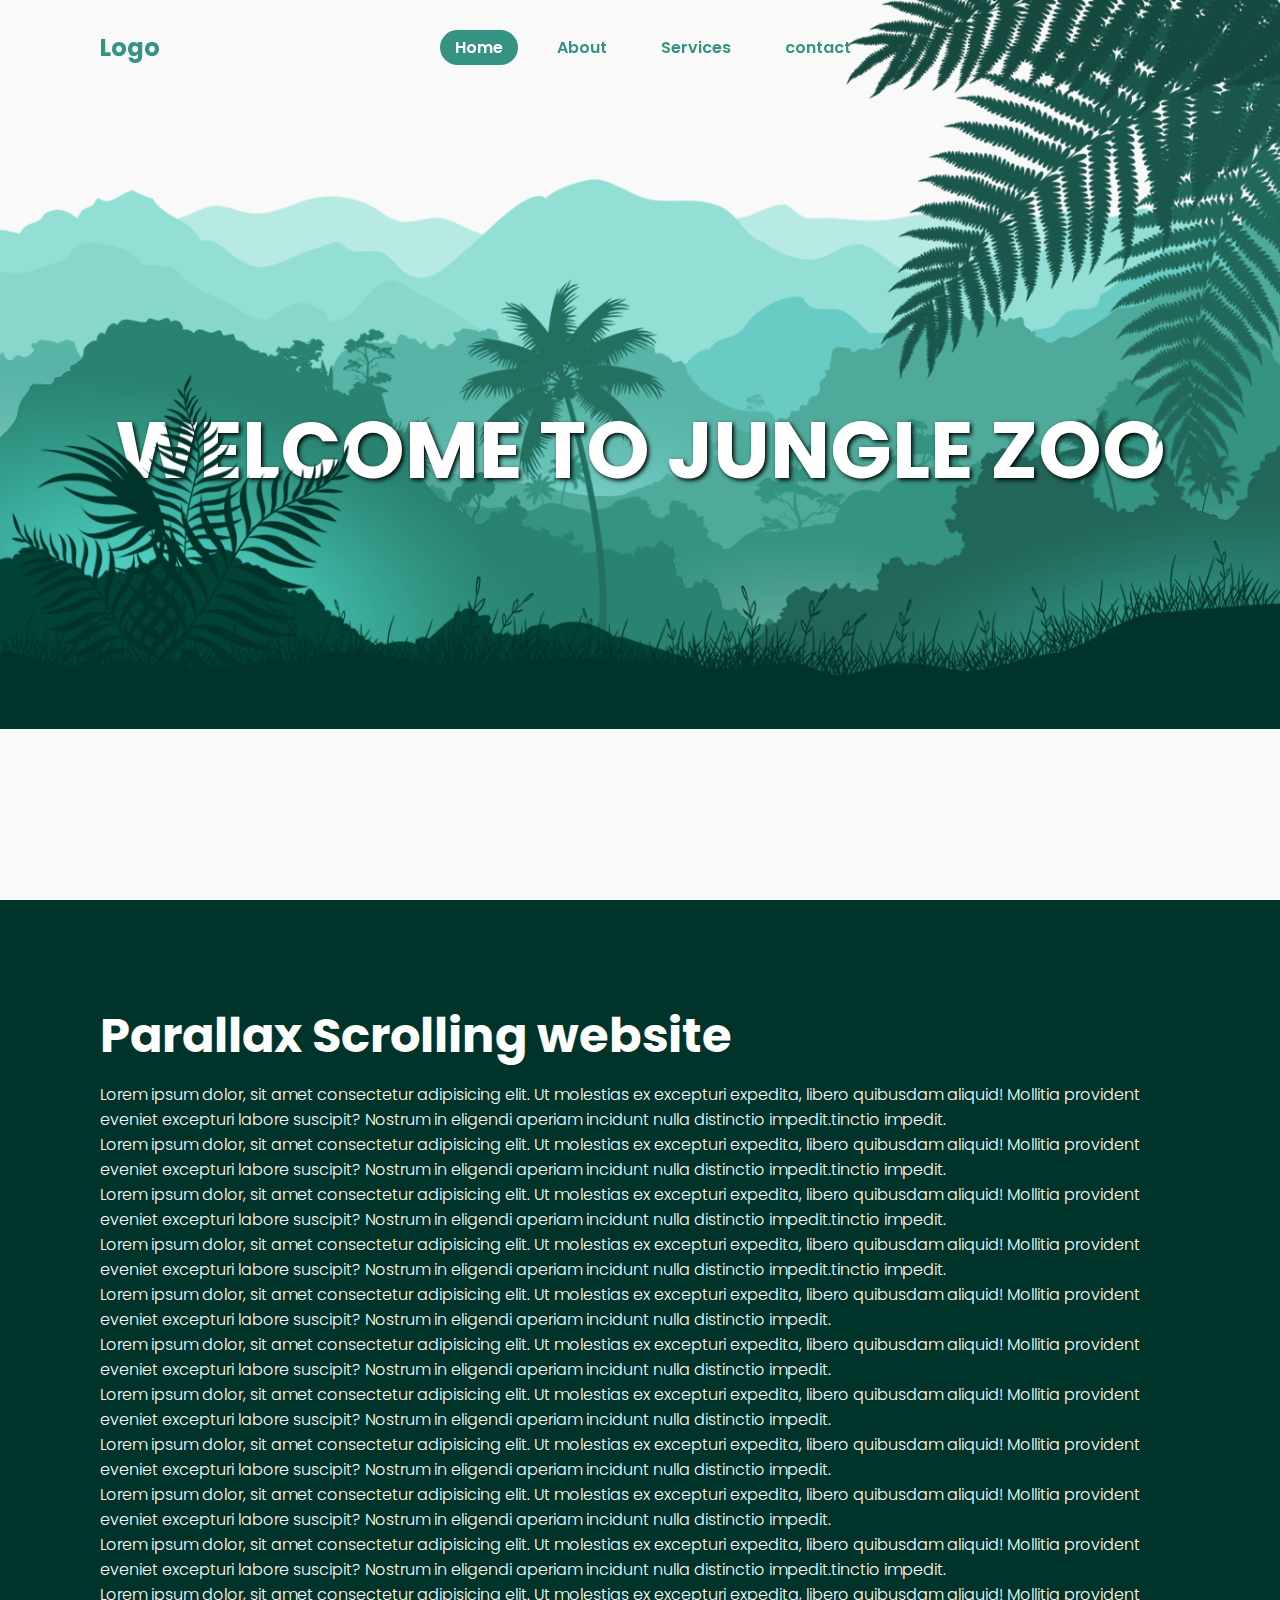
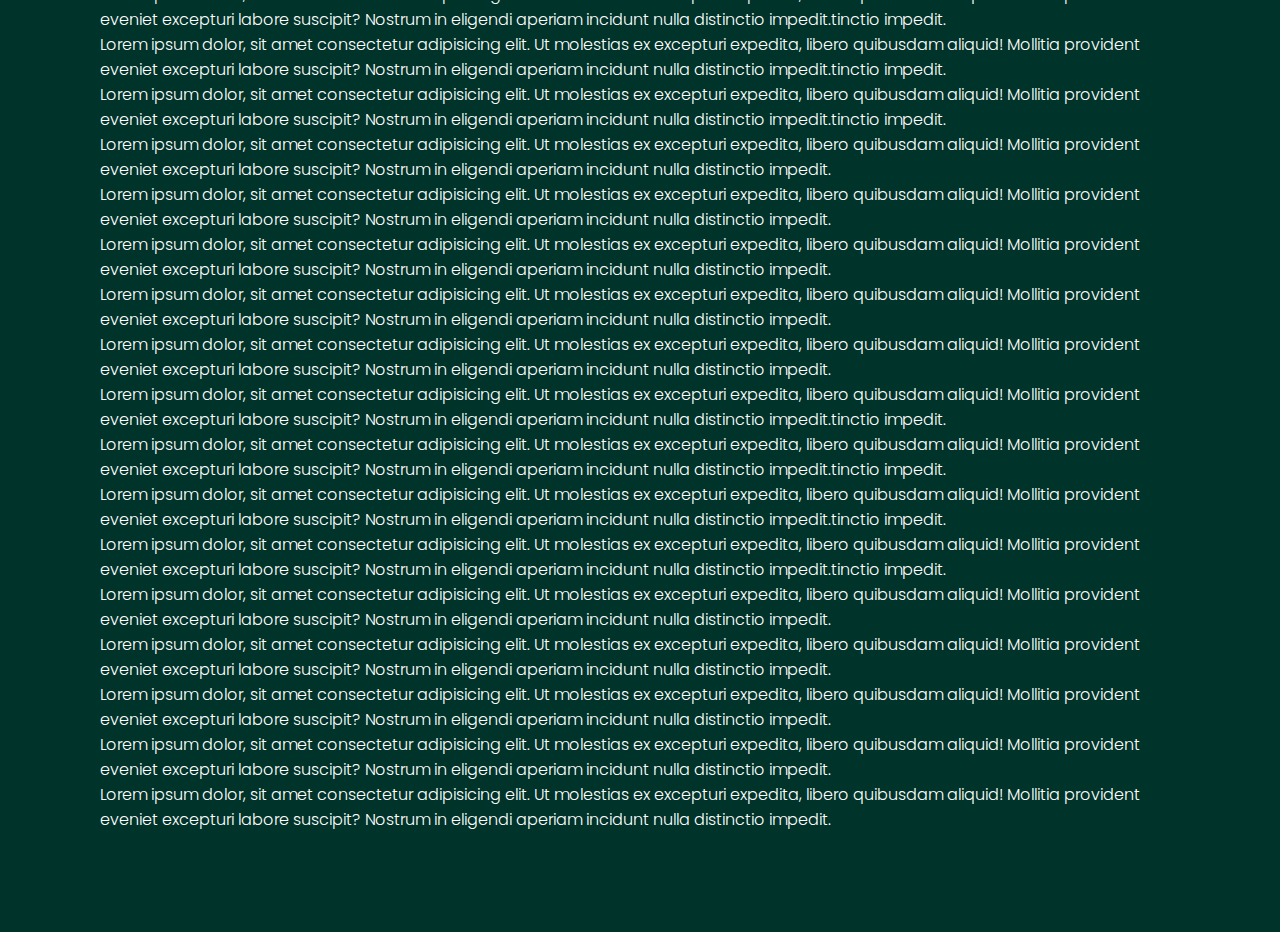
==== index.html @ d81fc72d "project" ====
<!DOCTYPE html>
<html lang="en">
  <head>
    <meta charset="UTF-8" />
    <meta http-equiv="X-UA-Compatible" content="IE=edge" />
    <meta name="viewport" content="width=device-width, initial-scale=1.0" />
    <title>Parallax Scrolling Website | Codehal</title>
    <link rel="stylesheet" href="style.css" />
  </head>

  <body>
    <header>
      <h2 class="logo">Logo</h2>
      <nav class="navigation">
        <a href="#" class="active">Home</a>
        <a href="#">About</a>
        <a href="#">Services</a>
        <a href="#">contact</a>
      </nav>
    </header>
    <section class="parallax">
      <h2 id="text">WELCOME TO JUNGLE ZOO</h2>
      <img src="hill1.png" id="hill1" />
      <img src="hill2.png" id="hill2" />
      <img src="hill3.png" id="hill3" />
      <img src="hill4.png" id="hill4" />
      <img src="hill5.png" id="hill5" />
      <img src="tree.png" id="tree" />
      <h2 id="text">WELCOME TO JUNGLE ZOO</h2>
      <img src="leaf.png" id="leaf" />
      <img src="plant.png" id="plant" />
    </section>
    <section class="sec">
      <h2>Parallax Scrolling website</h2>
      <p>
        Lorem ipsum dolor, sit amet consectetur adipisicing elit. Ut molestias
        ex excepturi expedita, libero quibusdam aliquid! Mollitia provident
        eveniet excepturi labore suscipit? Nostrum in eligendi aperiam incidunt
        nulla distinctio impedit.tinctio impedit.
      </p>
      <p>
        Lorem ipsum dolor, sit amet consectetur adipisicing elit. Ut molestias
        ex excepturi expedita, libero quibusdam aliquid! Mollitia provident
        eveniet excepturi labore suscipit? Nostrum in eligendi aperiam incidunt
        nulla distinctio impedit.tinctio impedit.
      </p>
      <p>
        Lorem ipsum dolor, sit amet consectetur adipisicing elit. Ut molestias
        ex excepturi expedita, libero quibusdam aliquid! Mollitia provident
        eveniet excepturi labore suscipit? Nostrum in eligendi aperiam incidunt
        nulla distinctio impedit.tinctio impedit.
      </p>
      <p>
        Lorem ipsum dolor, sit amet consectetur adipisicing elit. Ut molestias
        ex excepturi expedita, libero quibusdam aliquid! Mollitia provident
        eveniet excepturi labore suscipit? Nostrum in eligendi aperiam incidunt
        nulla distinctio impedit.tinctio impedit.
      </p>
      <p>
        Lorem ipsum dolor, sit amet consectetur adipisicing elit. Ut molestias
        ex excepturi expedita, libero quibusdam aliquid! Mollitia provident
        eveniet excepturi labore suscipit? Nostrum in eligendi aperiam incidunt
        nulla distinctio impedit.
      </p>
      <p>
        Lorem ipsum dolor, sit amet consectetur adipisicing elit. Ut molestias
        ex excepturi expedita, libero quibusdam aliquid! Mollitia provident
        eveniet excepturi labore suscipit? Nostrum in eligendi aperiam incidunt
        nulla distinctio impedit.
      </p>
      <p>
        Lorem ipsum dolor, sit amet consectetur adipisicing elit. Ut molestias
        ex excepturi expedita, libero quibusdam aliquid! Mollitia provident
        eveniet excepturi labore suscipit? Nostrum in eligendi aperiam incidunt
        nulla distinctio impedit.
      </p>
      <p>
        Lorem ipsum dolor, sit amet consectetur adipisicing elit. Ut molestias
        ex excepturi expedita, libero quibusdam aliquid! Mollitia provident
        eveniet excepturi labore suscipit? Nostrum in eligendi aperiam incidunt
        nulla distinctio impedit.
      </p>
      <p>
        Lorem ipsum dolor, sit amet consectetur adipisicing elit. Ut molestias
        ex excepturi expedita, libero quibusdam aliquid! Mollitia provident
        eveniet excepturi labore suscipit? Nostrum in eligendi aperiam incidunt
        nulla distinctio impedit.
      </p>
      <p>
        Lorem ipsum dolor, sit amet consectetur adipisicing elit. Ut molestias
        ex excepturi expedita, libero quibusdam aliquid! Mollitia provident
        eveniet excepturi labore suscipit? Nostrum in eligendi aperiam incidunt
        nulla distinctio impedit.tinctio impedit.
      </p>
      <p>
        Lorem ipsum dolor, sit amet consectetur adipisicing elit. Ut molestias
        ex excepturi expedita, libero quibusdam aliquid! Mollitia provident
        eveniet excepturi labore suscipit? Nostrum in eligendi aperiam incidunt
        nulla distinctio impedit.tinctio impedit.
      </p>
      <p>
        Lorem ipsum dolor, sit amet consectetur adipisicing elit. Ut molestias
        ex excepturi expedita, libero quibusdam aliquid! Mollitia provident
        eveniet excepturi labore suscipit? Nostrum in eligendi aperiam incidunt
        nulla distinctio impedit.tinctio impedit.
      </p>
      <p>
        Lorem ipsum dolor, sit amet consectetur adipisicing elit. Ut molestias
        ex excepturi expedita, libero quibusdam aliquid! Mollitia provident
        eveniet excepturi labore suscipit? Nostrum in eligendi aperiam incidunt
        nulla distinctio impedit.tinctio impedit.
      </p>
      <p>
        Lorem ipsum dolor, sit amet consectetur adipisicing elit. Ut molestias
        ex excepturi expedita, libero quibusdam aliquid! Mollitia provident
        eveniet excepturi labore suscipit? Nostrum in eligendi aperiam incidunt
        nulla distinctio impedit.
      </p>
      <p>
        Lorem ipsum dolor, sit amet consectetur adipisicing elit. Ut molestias
        ex excepturi expedita, libero quibusdam aliquid! Mollitia provident
        eveniet excepturi labore suscipit? Nostrum in eligendi aperiam incidunt
        nulla distinctio impedit.
      </p>
      <p>
        Lorem ipsum dolor, sit amet consectetur adipisicing elit. Ut molestias
        ex excepturi expedita, libero quibusdam aliquid! Mollitia provident
        eveniet excepturi labore suscipit? Nostrum in eligendi aperiam incidunt
        nulla distinctio impedit.
      </p>
      <p>
        Lorem ipsum dolor, sit amet consectetur adipisicing elit. Ut molestias
        ex excepturi expedita, libero quibusdam aliquid! Mollitia provident
        eveniet excepturi labore suscipit? Nostrum in eligendi aperiam incidunt
        nulla distinctio impedit.
      </p>
      <p>
        Lorem ipsum dolor, sit amet consectetur adipisicing elit. Ut molestias
        ex excepturi expedita, libero quibusdam aliquid! Mollitia provident
        eveniet excepturi labore suscipit? Nostrum in eligendi aperiam incidunt
        nulla distinctio impedit.
      </p>
      <p>
        Lorem ipsum dolor, sit amet consectetur adipisicing elit. Ut molestias
        ex excepturi expedita, libero quibusdam aliquid! Mollitia provident
        eveniet excepturi labore suscipit? Nostrum in eligendi aperiam incidunt
        nulla distinctio impedit.tinctio impedit.
      </p>
      <p>
        Lorem ipsum dolor, sit amet consectetur adipisicing elit. Ut molestias
        ex excepturi expedita, libero quibusdam aliquid! Mollitia provident
        eveniet excepturi labore suscipit? Nostrum in eligendi aperiam incidunt
        nulla distinctio impedit.tinctio impedit.
      </p>
      <p>
        Lorem ipsum dolor, sit amet consectetur adipisicing elit. Ut molestias
        ex excepturi expedita, libero quibusdam aliquid! Mollitia provident
        eveniet excepturi labore suscipit? Nostrum in eligendi aperiam incidunt
        nulla distinctio impedit.tinctio impedit.
      </p>
      <p>
        Lorem ipsum dolor, sit amet consectetur adipisicing elit. Ut molestias
        ex excepturi expedita, libero quibusdam aliquid! Mollitia provident
        eveniet excepturi labore suscipit? Nostrum in eligendi aperiam incidunt
        nulla distinctio impedit.tinctio impedit.
      </p>
      <p>
        Lorem ipsum dolor, sit amet consectetur adipisicing elit. Ut molestias
        ex excepturi expedita, libero quibusdam aliquid! Mollitia provident
        eveniet excepturi labore suscipit? Nostrum in eligendi aperiam incidunt
        nulla distinctio impedit.
      </p>
      <p>
        Lorem ipsum dolor, sit amet consectetur adipisicing elit. Ut molestias
        ex excepturi expedita, libero quibusdam aliquid! Mollitia provident
        eveniet excepturi labore suscipit? Nostrum in eligendi aperiam incidunt
        nulla distinctio impedit.
      </p>
      <p>
        Lorem ipsum dolor, sit amet consectetur adipisicing elit. Ut molestias
        ex excepturi expedita, libero quibusdam aliquid! Mollitia provident
        eveniet excepturi labore suscipit? Nostrum in eligendi aperiam incidunt
        nulla distinctio impedit.
      </p>
      <p>
        Lorem ipsum dolor, sit amet consectetur adipisicing elit. Ut molestias
        ex excepturi expedita, libero quibusdam aliquid! Mollitia provident
        eveniet excepturi labore suscipit? Nostrum in eligendi aperiam incidunt
        nulla distinctio impedit.
      </p>
      <p>
        Lorem ipsum dolor, sit amet consectetur adipisicing elit. Ut molestias
        ex excepturi expedita, libero quibusdam aliquid! Mollitia provident
        eveniet excepturi labore suscipit? Nostrum in eligendi aperiam incidunt
        nulla distinctio impedit.
      </p>
    </section>
    <script src="script.js"></script>
  </body>
</html>
---- style.css ----
@import url('https://fonts.googleapis.com/css2?family=Poppins:wght@300;400;500;600;700;800;900&display=swap');

* {
    margin: 0;
    padding: 0;
    box-sizing: border-box;
    font-family: 'Poppins', sans-serif;
}
body{
    background: #f9f9f9;
    min-height: height 100vh;
    overflow-x: hidden;
}
header{
    position:absolute;
    top:0;
    left:0;
    width:100%;
    padding:30px 100px;
    display: flex;
    justify-content:flex-start;
    align-items:center;
    z-index: 100;
}
.logo{
    font-size: 2am;
    color:#359381;
    pointer-events:none;
    margin-right:270px;
}
.navigation a{
    text-decoration: none;
    color:#359381;
    padding: 6px 15px;
    border-radius:20px;
margin: 0 10px;
font-weight:600;
}
.navigation a:hover,
.navigation a.active{
    background: #359381;
    color:#fff;
}
.parallax{
    position:relative;
    display: flex;
    justify-content: center;
    align-items: center;
    height: 100vh;
}
#text{
    position:fixed;
    font-size:5em;
    color:#fff;
    text-shadow: 2px 2px 4px rgba(0,0,0,2);
}

.parallax img{
  position: absolute;
  top: 0;
  left: 0;
  width: 100%;
  pointer-events: none;
}
.sec {
  position: relative;
  background:
#003329;
  padding: 100px;
   }
   .sec h2{
  font-size: 3em;
  color:#fff;
  margin-bottom: 10px;
   }
   .sec P{
   font-size: 1em;
   color: #fff;
   font-weight: 300;
   }
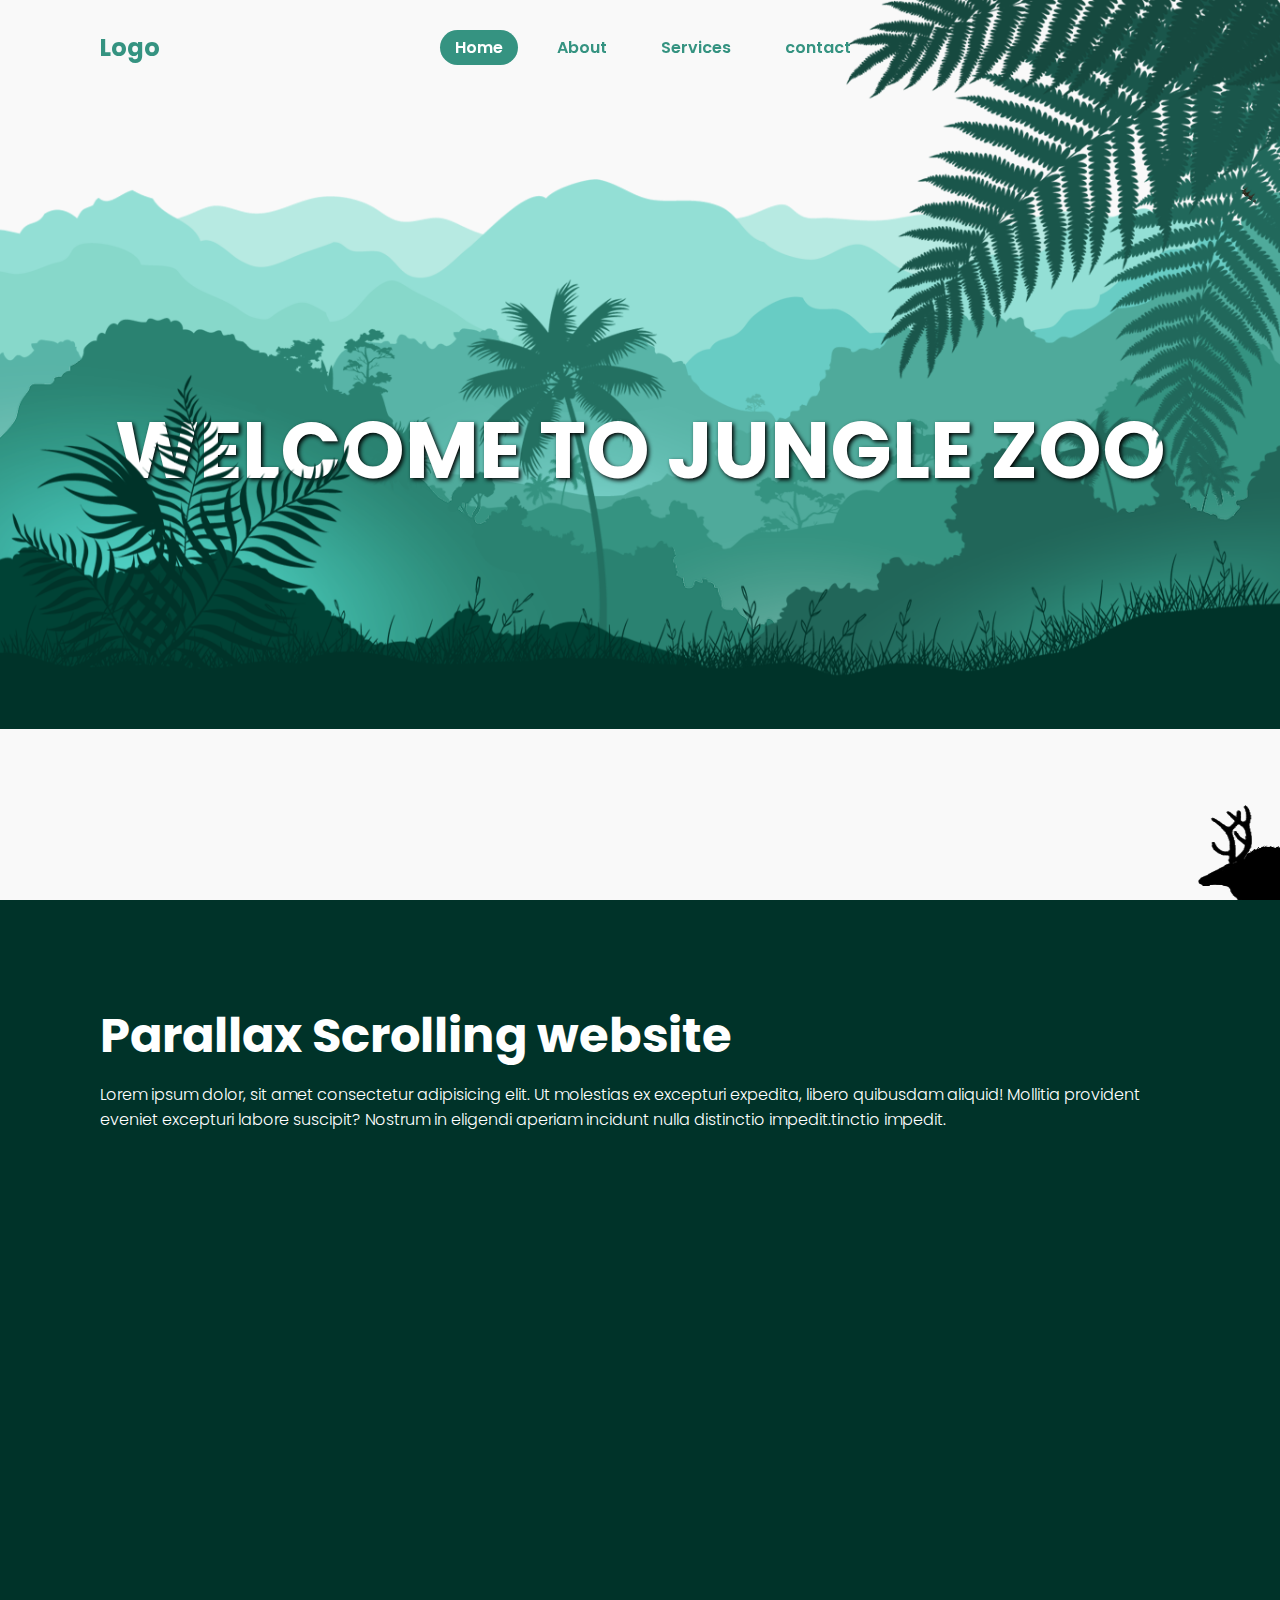
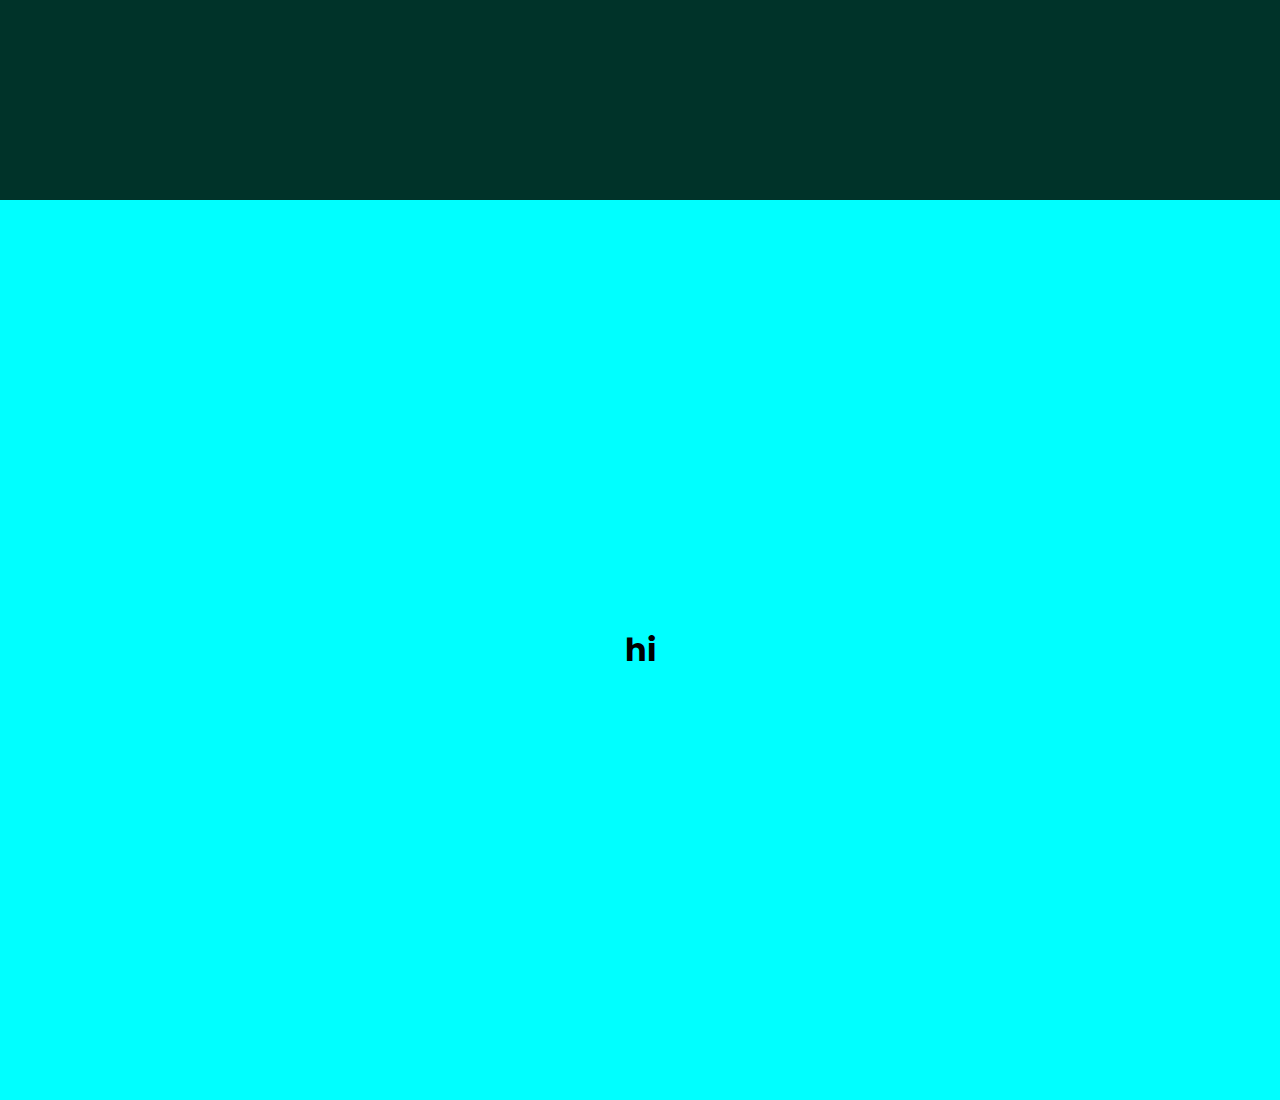
==== commit 9105282c: "updateed" ====
--- a/index.html
+++ b/index.html
@@ -18,8 +18,9 @@
         <a href="#">contact</a>
       </nav>
     </header>
+    <marquee class="bird" behavior="scroll" direction="left" scrollamount="9"><img src="birds1.gif" width="300" height="200" alt="Swimming fish" /></marquee>
+
     <section class="parallax">
-      <h2 id="text">WELCOME TO JUNGLE ZOO</h2>
       <img src="hill1.png" id="hill1" />
       <img src="hill2.png" id="hill2" />
       <img src="hill3.png" id="hill3" />
@@ -29,7 +30,11 @@
       <h2 id="text">WELCOME TO JUNGLE ZOO</h2>
       <img src="leaf.png" id="leaf" />
       <img src="plant.png" id="plant" />
+
     </section>
+    <marquee class="dear" behavior="scroll" direction="left"  scrollamount="12.8"><img src="dearrun.gif" width="300" height="200" alt="Swimming fish"/></marquee>
+    <marquee class="lion" behavior="scroll" direction="left" scrollamount="10"><img src="lion.gif" width="300" height="200" alt="Swimming fish"  /></marquee>
+
     <section class="sec">
       <h2>Parallax Scrolling website</h2>
       <p>
@@ -38,162 +43,9 @@
         eveniet excepturi labore suscipit? Nostrum in eligendi aperiam incidunt
         nulla distinctio impedit.tinctio impedit.
       </p>
-      <p>
-        Lorem ipsum dolor, sit amet consectetur adipisicing elit. Ut molestias
-        ex excepturi expedita, libero quibusdam aliquid! Mollitia provident
-        eveniet excepturi labore suscipit? Nostrum in eligendi aperiam incidunt
-        nulla distinctio impedit.tinctio impedit.
-      </p>
-      <p>
-        Lorem ipsum dolor, sit amet consectetur adipisicing elit. Ut molestias
-        ex excepturi expedita, libero quibusdam aliquid! Mollitia provident
-        eveniet excepturi labore suscipit? Nostrum in eligendi aperiam incidunt
-        nulla distinctio impedit.tinctio impedit.
-      </p>
-      <p>
-        Lorem ipsum dolor, sit amet consectetur adipisicing elit. Ut molestias
-        ex excepturi expedita, libero quibusdam aliquid! Mollitia provident
-        eveniet excepturi labore suscipit? Nostrum in eligendi aperiam incidunt
-        nulla distinctio impedit.tinctio impedit.
-      </p>
-      <p>
-        Lorem ipsum dolor, sit amet consectetur adipisicing elit. Ut molestias
-        ex excepturi expedita, libero quibusdam aliquid! Mollitia provident
-        eveniet excepturi labore suscipit? Nostrum in eligendi aperiam incidunt
-        nulla distinctio impedit.
-      </p>
-      <p>
-        Lorem ipsum dolor, sit amet consectetur adipisicing elit. Ut molestias
-        ex excepturi expedita, libero quibusdam aliquid! Mollitia provident
-        eveniet excepturi labore suscipit? Nostrum in eligendi aperiam incidunt
-        nulla distinctio impedit.
-      </p>
-      <p>
-        Lorem ipsum dolor, sit amet consectetur adipisicing elit. Ut molestias
-        ex excepturi expedita, libero quibusdam aliquid! Mollitia provident
-        eveniet excepturi labore suscipit? Nostrum in eligendi aperiam incidunt
-        nulla distinctio impedit.
-      </p>
-      <p>
-        Lorem ipsum dolor, sit amet consectetur adipisicing elit. Ut molestias
-        ex excepturi expedita, libero quibusdam aliquid! Mollitia provident
-        eveniet excepturi labore suscipit? Nostrum in eligendi aperiam incidunt
-        nulla distinctio impedit.
-      </p>
-      <p>
-        Lorem ipsum dolor, sit amet consectetur adipisicing elit. Ut molestias
-        ex excepturi expedita, libero quibusdam aliquid! Mollitia provident
-        eveniet excepturi labore suscipit? Nostrum in eligendi aperiam incidunt
-        nulla distinctio impedit.
-      </p>
-      <p>
-        Lorem ipsum dolor, sit amet consectetur adipisicing elit. Ut molestias
-        ex excepturi expedita, libero quibusdam aliquid! Mollitia provident
-        eveniet excepturi labore suscipit? Nostrum in eligendi aperiam incidunt
-        nulla distinctio impedit.tinctio impedit.
-      </p>
-      <p>
-        Lorem ipsum dolor, sit amet consectetur adipisicing elit. Ut molestias
-        ex excepturi expedita, libero quibusdam aliquid! Mollitia provident
-        eveniet excepturi labore suscipit? Nostrum in eligendi aperiam incidunt
-        nulla distinctio impedit.tinctio impedit.
-      </p>
-      <p>
-        Lorem ipsum dolor, sit amet consectetur adipisicing elit. Ut molestias
-        ex excepturi expedita, libero quibusdam aliquid! Mollitia provident
-        eveniet excepturi labore suscipit? Nostrum in eligendi aperiam incidunt
-        nulla distinctio impedit.tinctio impedit.
-      </p>
-      <p>
-        Lorem ipsum dolor, sit amet consectetur adipisicing elit. Ut molestias
-        ex excepturi expedita, libero quibusdam aliquid! Mollitia provident
-        eveniet excepturi labore suscipit? Nostrum in eligendi aperiam incidunt
-        nulla distinctio impedit.tinctio impedit.
-      </p>
-      <p>
-        Lorem ipsum dolor, sit amet consectetur adipisicing elit. Ut molestias
-        ex excepturi expedita, libero quibusdam aliquid! Mollitia provident
-        eveniet excepturi labore suscipit? Nostrum in eligendi aperiam incidunt
-        nulla distinctio impedit.
-      </p>
-      <p>
-        Lorem ipsum dolor, sit amet consectetur adipisicing elit. Ut molestias
-        ex excepturi expedita, libero quibusdam aliquid! Mollitia provident
-        eveniet excepturi labore suscipit? Nostrum in eligendi aperiam incidunt
-        nulla distinctio impedit.
-      </p>
-      <p>
-        Lorem ipsum dolor, sit amet consectetur adipisicing elit. Ut molestias
-        ex excepturi expedita, libero quibusdam aliquid! Mollitia provident
-        eveniet excepturi labore suscipit? Nostrum in eligendi aperiam incidunt
-        nulla distinctio impedit.
-      </p>
-      <p>
-        Lorem ipsum dolor, sit amet consectetur adipisicing elit. Ut molestias
-        ex excepturi expedita, libero quibusdam aliquid! Mollitia provident
-        eveniet excepturi labore suscipit? Nostrum in eligendi aperiam incidunt
-        nulla distinctio impedit.
-      </p>
-      <p>
-        Lorem ipsum dolor, sit amet consectetur adipisicing elit. Ut molestias
-        ex excepturi expedita, libero quibusdam aliquid! Mollitia provident
-        eveniet excepturi labore suscipit? Nostrum in eligendi aperiam incidunt
-        nulla distinctio impedit.
-      </p>
-      <p>
-        Lorem ipsum dolor, sit amet consectetur adipisicing elit. Ut molestias
-        ex excepturi expedita, libero quibusdam aliquid! Mollitia provident
-        eveniet excepturi labore suscipit? Nostrum in eligendi aperiam incidunt
-        nulla distinctio impedit.tinctio impedit.
-      </p>
-      <p>
-        Lorem ipsum dolor, sit amet consectetur adipisicing elit. Ut molestias
-        ex excepturi expedita, libero quibusdam aliquid! Mollitia provident
-        eveniet excepturi labore suscipit? Nostrum in eligendi aperiam incidunt
-        nulla distinctio impedit.tinctio impedit.
-      </p>
-      <p>
-        Lorem ipsum dolor, sit amet consectetur adipisicing elit. Ut molestias
-        ex excepturi expedita, libero quibusdam aliquid! Mollitia provident
-        eveniet excepturi labore suscipit? Nostrum in eligendi aperiam incidunt
-        nulla distinctio impedit.tinctio impedit.
-      </p>
-      <p>
-        Lorem ipsum dolor, sit amet consectetur adipisicing elit. Ut molestias
-        ex excepturi expedita, libero quibusdam aliquid! Mollitia provident
-        eveniet excepturi labore suscipit? Nostrum in eligendi aperiam incidunt
-        nulla distinctio impedit.tinctio impedit.
-      </p>
-      <p>
-        Lorem ipsum dolor, sit amet consectetur adipisicing elit. Ut molestias
-        ex excepturi expedita, libero quibusdam aliquid! Mollitia provident
-        eveniet excepturi labore suscipit? Nostrum in eligendi aperiam incidunt
-        nulla distinctio impedit.
-      </p>
-      <p>
-        Lorem ipsum dolor, sit amet consectetur adipisicing elit. Ut molestias
-        ex excepturi expedita, libero quibusdam aliquid! Mollitia provident
-        eveniet excepturi labore suscipit? Nostrum in eligendi aperiam incidunt
-        nulla distinctio impedit.
-      </p>
-      <p>
-        Lorem ipsum dolor, sit amet consectetur adipisicing elit. Ut molestias
-        ex excepturi expedita, libero quibusdam aliquid! Mollitia provident
-        eveniet excepturi labore suscipit? Nostrum in eligendi aperiam incidunt
-        nulla distinctio impedit.
-      </p>
-      <p>
-        Lorem ipsum dolor, sit amet consectetur adipisicing elit. Ut molestias
-        ex excepturi expedita, libero quibusdam aliquid! Mollitia provident
-        eveniet excepturi labore suscipit? Nostrum in eligendi aperiam incidunt
-        nulla distinctio impedit.
-      </p>
-      <p>
-        Lorem ipsum dolor, sit amet consectetur adipisicing elit. Ut molestias
-        ex excepturi expedita, libero quibusdam aliquid! Mollitia provident
-        eveniet excepturi labore suscipit? Nostrum in eligendi aperiam incidunt
-        nulla distinctio impedit.
-      </p>
+    </section>
+    <section class="wa">
+      <h1>hi</h1>
     </section>
     <script src="script.js"></script>
   </body>
--- a/style.css
+++ b/style.css
@@ -5,6 +5,7 @@
     padding: 0;
     box-sizing: border-box;
     font-family: 'Poppins', sans-serif;
+    text-decoration: none;
 }
 body{
     background: #f9f9f9;
@@ -33,8 +34,8 @@
     color:#359381;
     padding: 6px 15px;
     border-radius:20px;
-margin: 0 10px;
-font-weight:600;
+    margin: 0 10px;
+    font-weight:600;
 }
 .navigation a:hover,
 .navigation a.active{
@@ -54,27 +55,45 @@
     color:#fff;
     text-shadow: 2px 2px 4px rgba(0,0,0,2);
 }
-
+.sec {
+    position: relative;
+    background: #003329;
+    padding: 100px;
+    min-height: 100vh;
+}
+.sec h2{
+    font-size: 3em;
+    color:#fff;
+    margin-bottom: 10px;
+}
+.sec P{
+    font-size: 1em;
+    color: #fff;
+    font-weight: 300;
+}
 .parallax img{
-  position: absolute;
-  top: 0;
-  left: 0;
-  width: 100%;
-  pointer-events: none;
-}
-.sec {
-  position: relative;
-  background:
-#003329;
-  padding: 100px;
-   }
-   .sec h2{
-  font-size: 3em;
-  color:#fff;
-  margin-bottom: 10px;
-   }
-   .sec P{
-   font-size: 1em;
-   color: #fff;
-   font-weight: 300;
-   }
+    position: absolute;
+    top: 0;
+    left: 0;
+    width: 100%;
+    pointer-events: none;
+  }
+  .wa{
+    min-height: 100vh;
+    display: flex;
+    justify-content: center;
+    align-items: center;
+    background: aqua;
+  }
+  marquee{
+    position: absolute;
+  }
+  .bird{
+    top: 100px;
+  }
+  .lion{
+    top: 800px;
+  }
+  .dear{
+    top: 800px;
+  }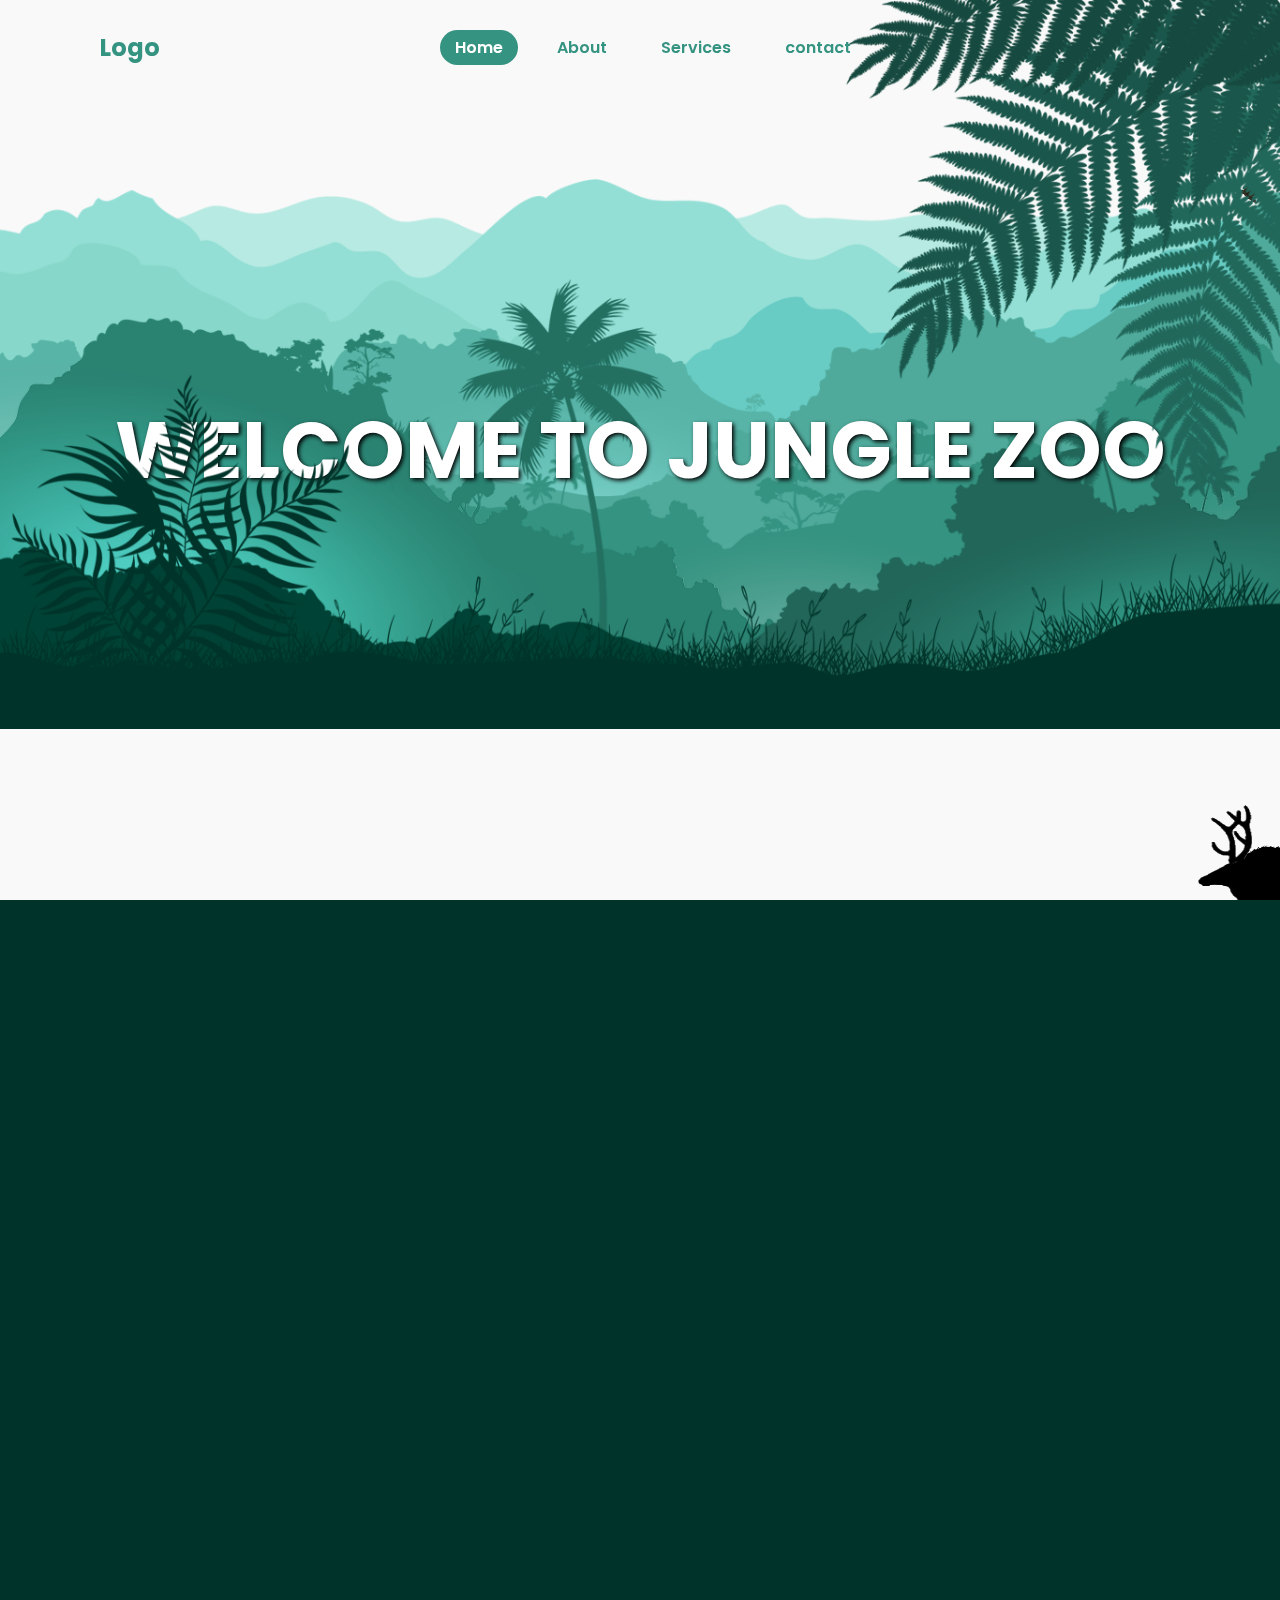
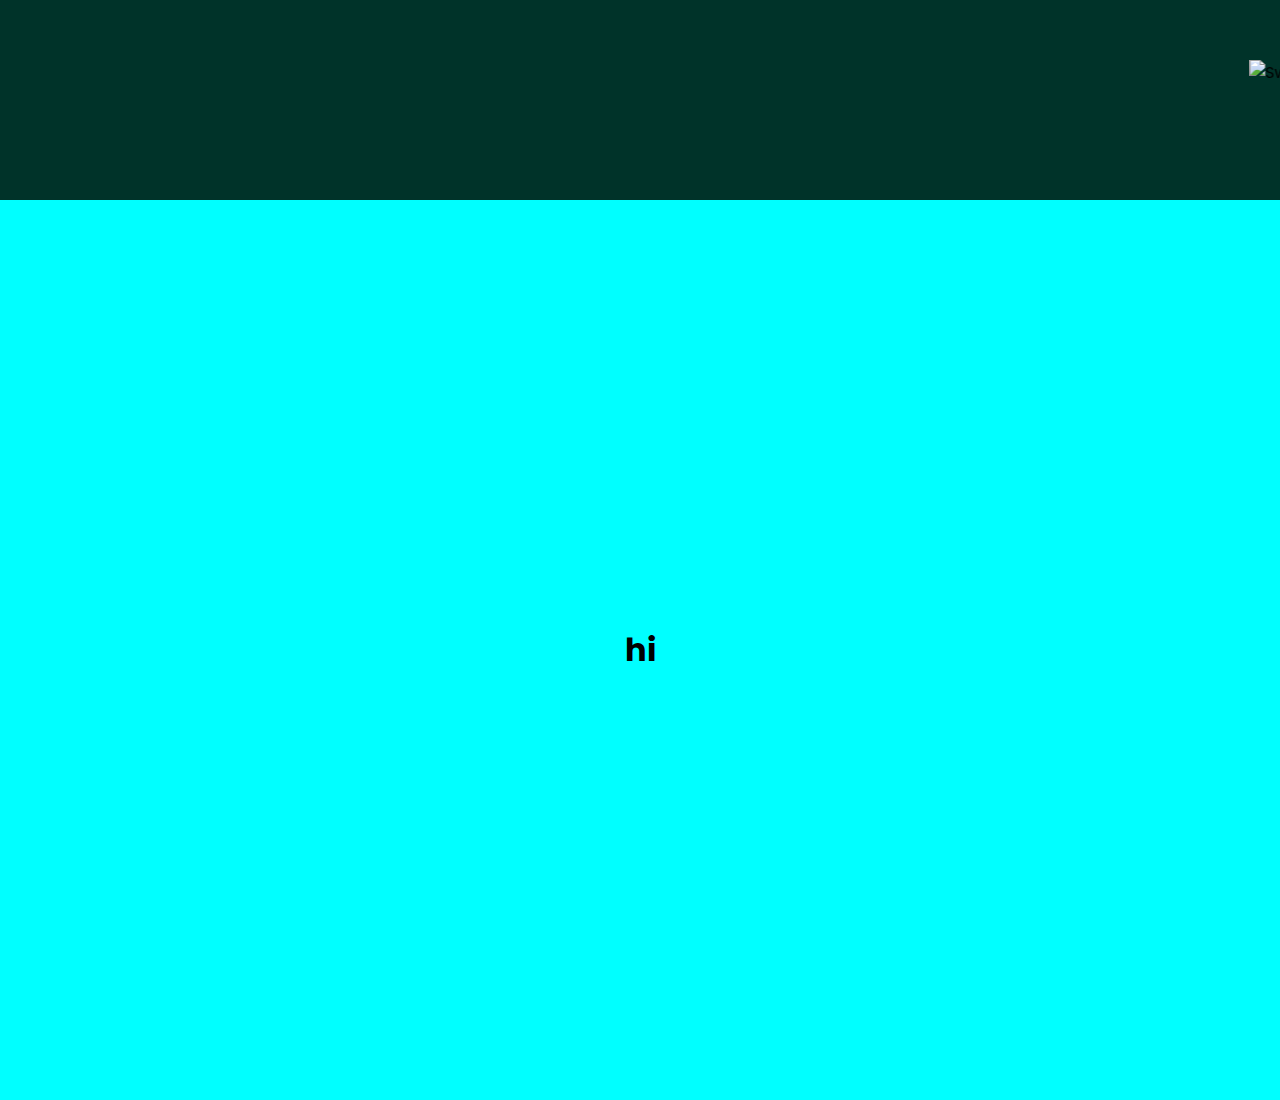
==== commit 34df2044: "new update" ====
--- a/index.html
+++ b/index.html
@@ -13,7 +13,7 @@
       <h2 class="logo">Logo</h2>
       <nav class="navigation">
         <a href="#" class="active">Home</a>
-        <a href="#">About</a>
+        <a href="About">About</a>
         <a href="#">Services</a>
         <a href="#">contact</a>
       </nav>
@@ -35,14 +35,9 @@
     <marquee class="dear" behavior="scroll" direction="left"  scrollamount="12.8"><img src="dearrun.gif" width="300" height="200" alt="Swimming fish"/></marquee>
     <marquee class="lion" behavior="scroll" direction="left" scrollamount="10"><img src="lion.gif" width="300" height="200" alt="Swimming fish"  /></marquee>
 
-    <section class="sec">
-      <h2>Parallax Scrolling website</h2>
-      <p>
-        Lorem ipsum dolor, sit amet consectetur adipisicing elit. Ut molestias
-        ex excepturi expedita, libero quibusdam aliquid! Mollitia provident
-        eveniet excepturi labore suscipit? Nostrum in eligendi aperiam incidunt
-        nulla distinctio impedit.tinctio impedit.
-      </p>
+    <section class="About">
+      <marquee class="ele" behavior="scroll" direction="left" scrollamount="4"><img src="elephant.gif" width="300" height="200" alt="Swimming fish"  /></marquee>
+
     </section>
     <section class="wa">
       <h1>hi</h1>
--- a/style.css
+++ b/style.css
@@ -55,22 +55,7 @@
     color:#fff;
     text-shadow: 2px 2px 4px rgba(0,0,0,2);
 }
-.sec {
-    position: relative;
-    background: #003329;
-    padding: 100px;
-    min-height: 100vh;
-}
-.sec h2{
-    font-size: 3em;
-    color:#fff;
-    margin-bottom: 10px;
-}
-.sec P{
-    font-size: 1em;
-    color: #fff;
-    font-weight: 300;
-}
+
 .parallax img{
     position: absolute;
     top: 0;
@@ -96,4 +81,16 @@
   }
   .dear{
     top: 800px;
-  }+  }
+
+  /******ABOUT******/
+
+  .About {
+    position: relative;
+    background: #003329;
+    padding: 100px;
+    min-height: 100vh;
+}
+.ele{
+    top: 760px;
+}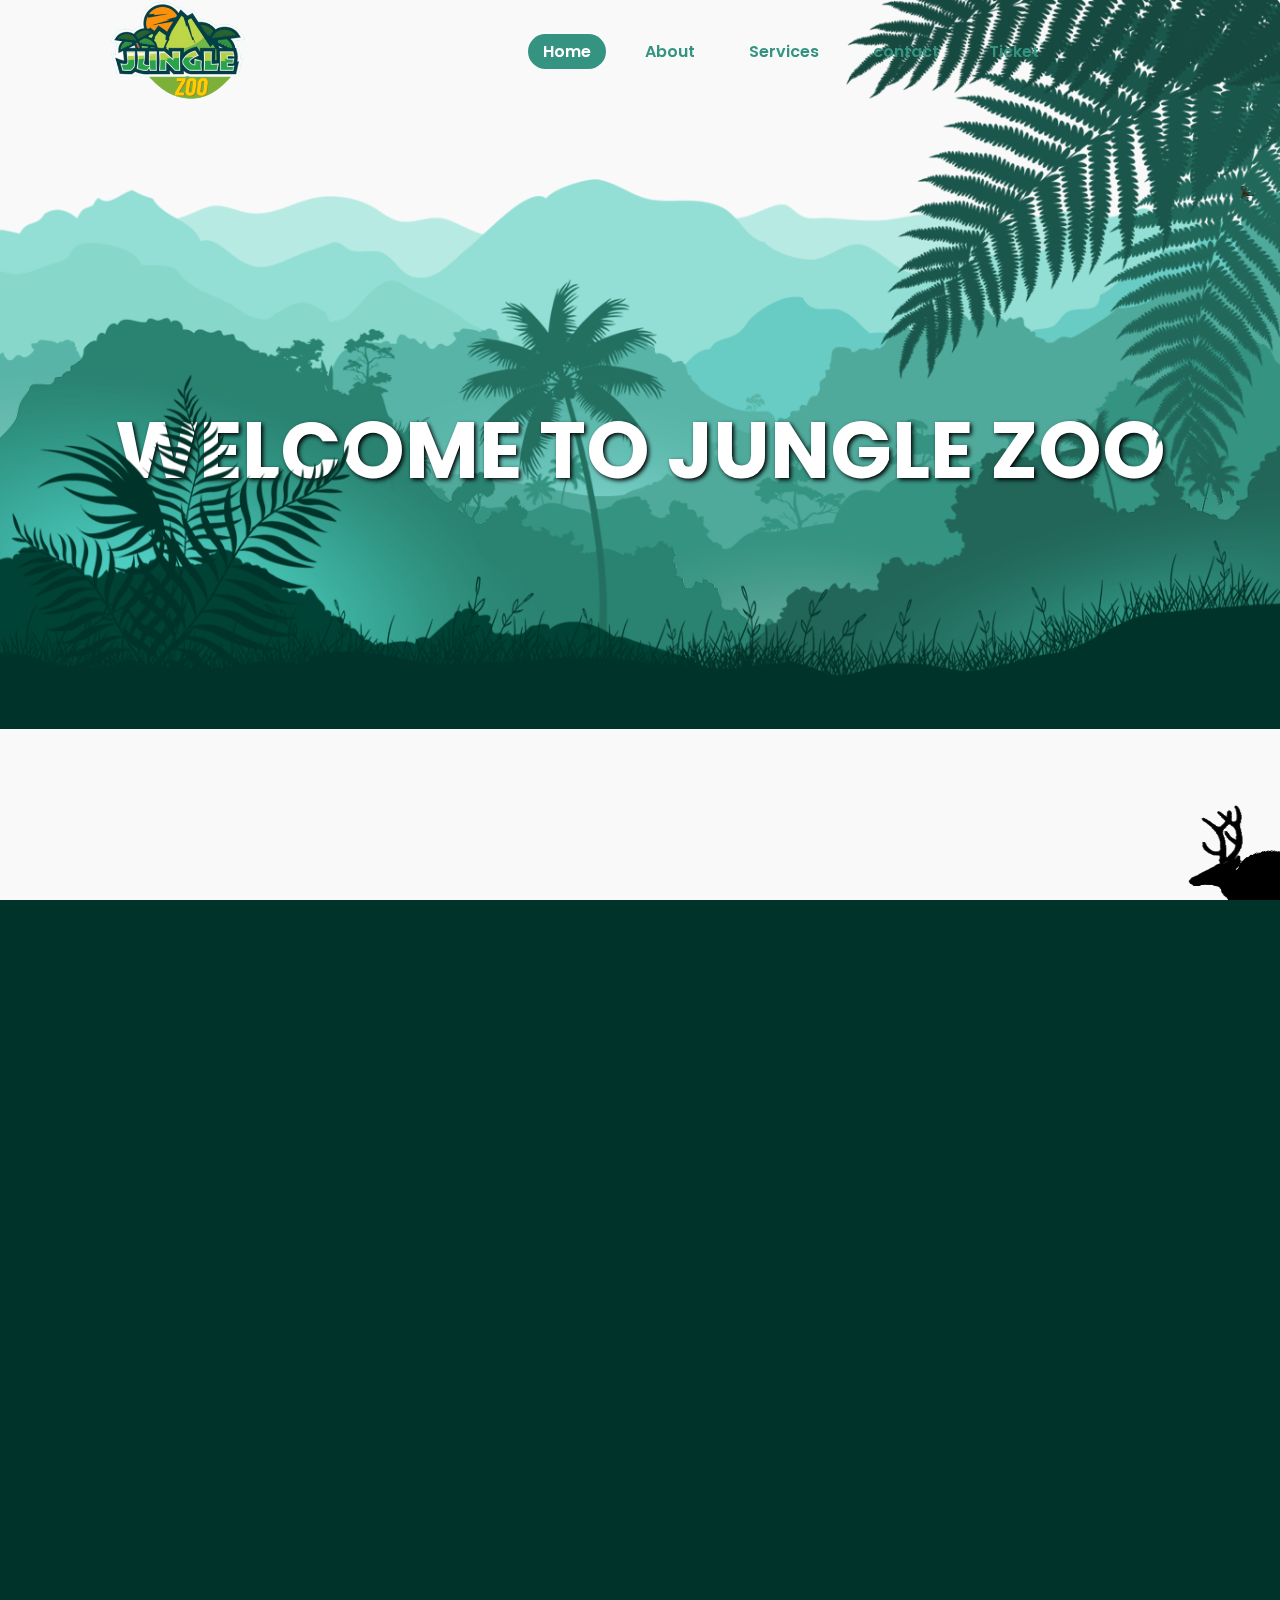
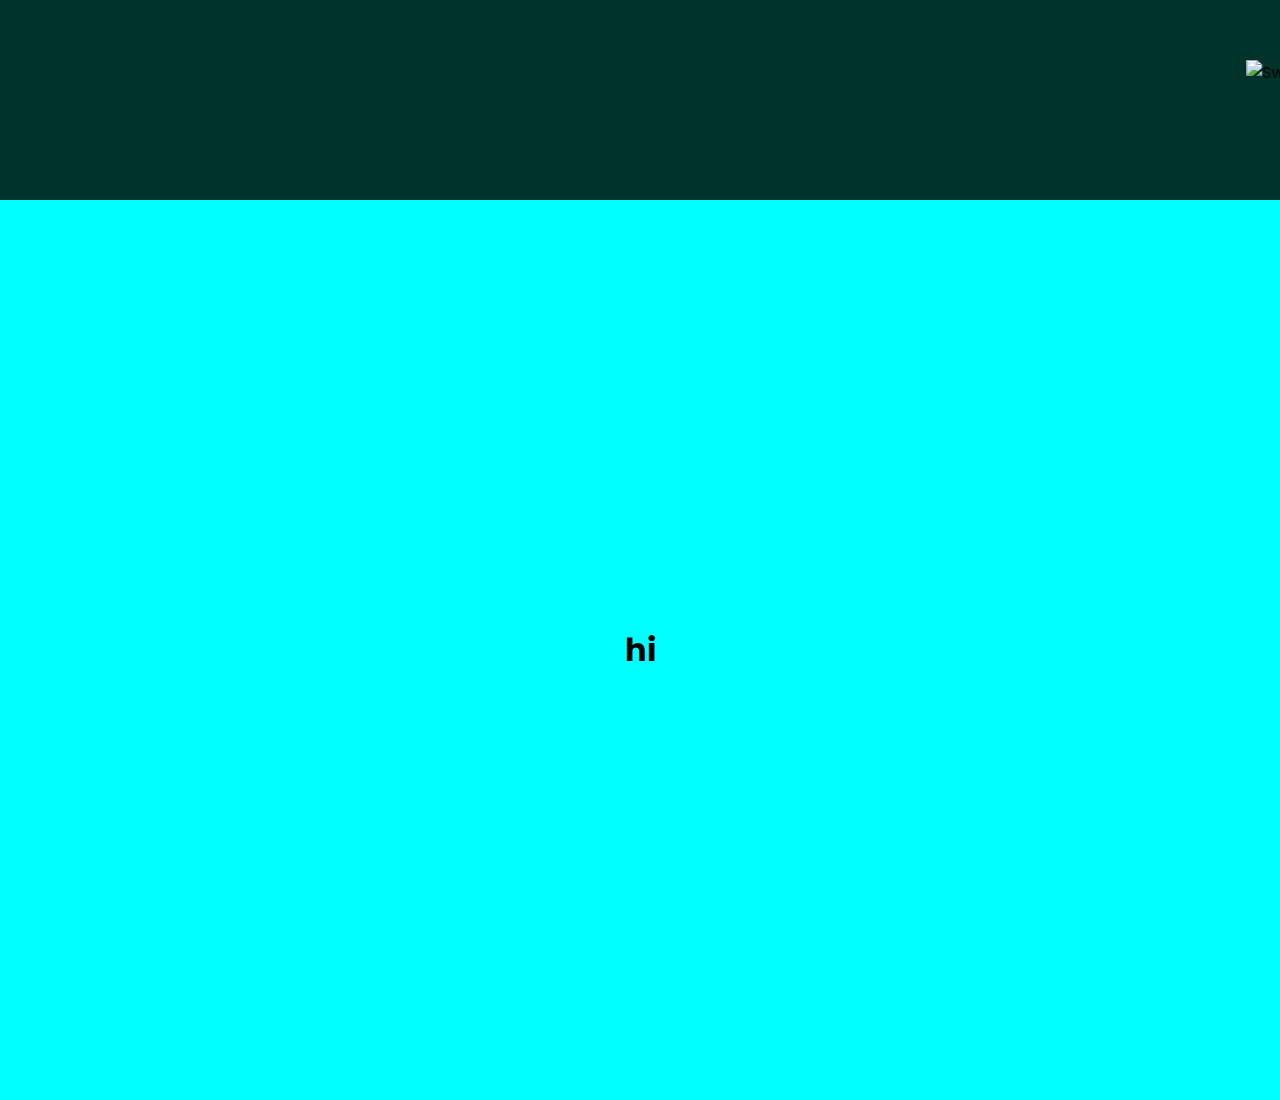
==== commit 0798e2d2: "updated" ====
--- a/index.html
+++ b/index.html
@@ -10,12 +10,16 @@
 
   <body>
     <header>
-      <h2 class="logo">Logo</h2>
+      <img class="logo" src="Zoo.png"/>
       <nav class="navigation">
         <a href="#" class="active">Home</a>
         <a href="About">About</a>
         <a href="#">Services</a>
         <a href="#">contact</a>
+       
+      </nav>
+      <nav class="navigation2">
+        <a href="#">Ticket</a>
       </nav>
     </header>
     <marquee class="bird" behavior="scroll" direction="left" scrollamount="9"><img src="birds1.gif" width="300" height="200" alt="Swimming fish" /></marquee>
--- a/style.css
+++ b/style.css
@@ -13,17 +13,18 @@
     overflow-x: hidden;
 }
 header{
-    position:absolute;
+    position:fixed;
     top:0;
     left:0;
     width:100%;
-    padding:30px 100px;
+    padding:1px 110px;
     display: flex;
     justify-content:flex-start;
     align-items:center;
     z-index: 100;
 }
 .logo{
+  height: 100px;
     font-size: 2am;
     color:#359381;
     pointer-events:none;
@@ -93,4 +94,38 @@
 }
 .ele{
     top: 760px;
+}
+.navigation2 a{
+  text-decoration: none;
+  color:#359381;
+  padding: 6px 15px;
+  border-radius:20px;
+  margin: 0 10px;
+  font-weight:600;
+}
+a:hover{
+  background-color: #03e9f4;
+  color: #359381;
+  box-shadow:
+   0 0 10px #0ef,
+   0 0 10px #0ef,
+   0 0 10px #0ef,
+   0 0 10px #0ef,
+   0 0 10px #0ef;
+   -webkit-box-reflect:below 10x linear-gradient(transparent, #0005);
+}
+a::before{
+  content: '';
+  position: absolute;
+  top:0;
+  left: -50px;
+  width: 0;
+  height:100%;
+  background: black;
+  transform: skewX(35deg);
+  z-index: -1;
+  transition:1s;
+}
+a:hover:before{
+  width: 100%;
 }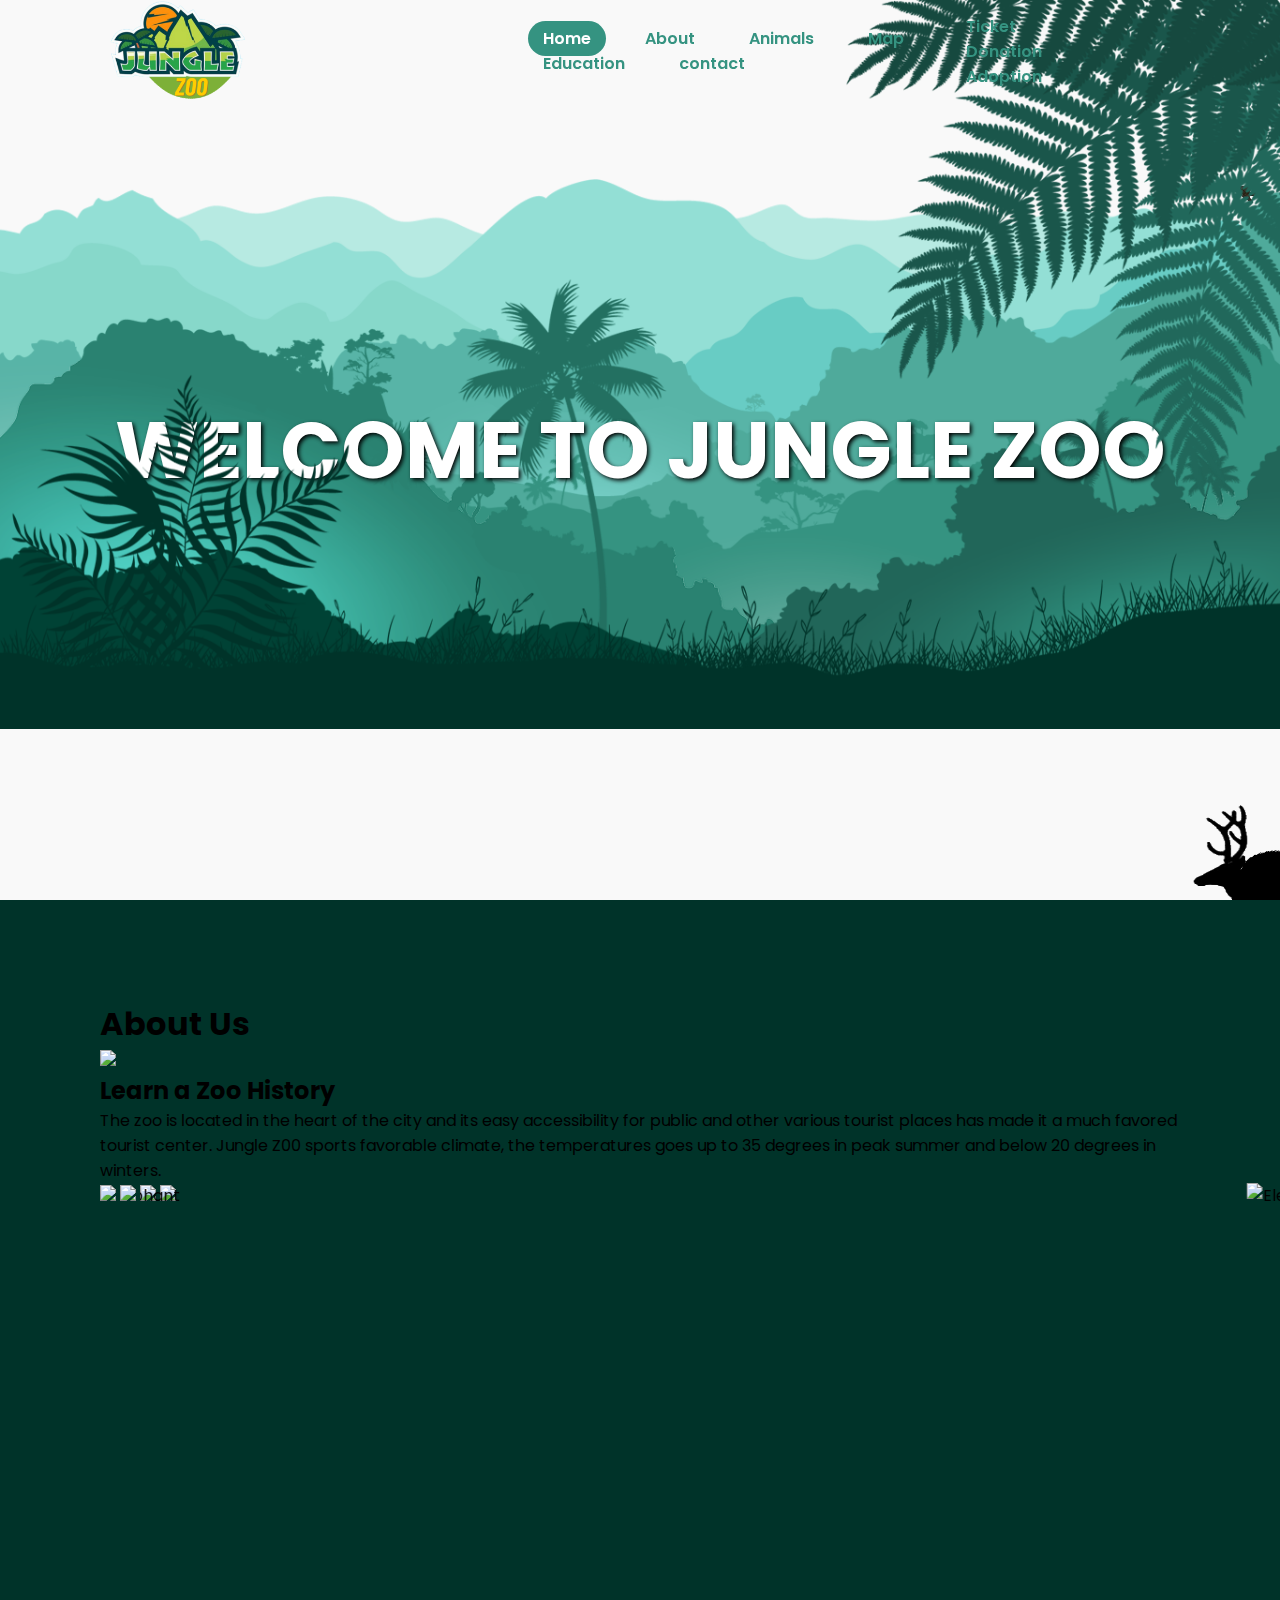
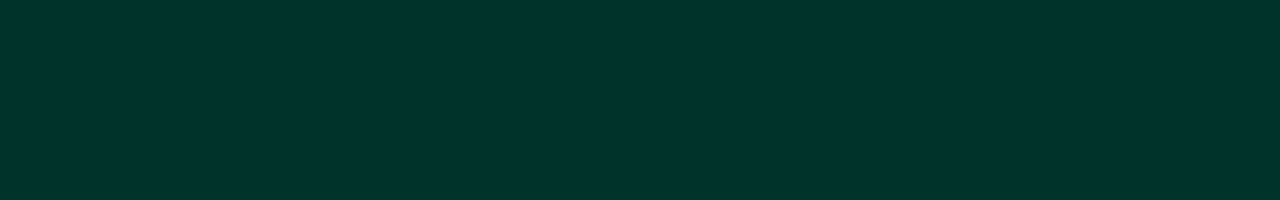
==== commit 3ecec2f7: "Update index.html" ====
--- a/index.html
+++ b/index.html
@@ -4,7 +4,7 @@
     <meta charset="UTF-8" />
     <meta http-equiv="X-UA-Compatible" content="IE=edge" />
     <meta name="viewport" content="width=device-width, initial-scale=1.0" />
-    <title>Parallax Scrolling Website | Codehal</title>
+    <title>Jungle Zoo</title>
     <link rel="stylesheet" href="style.css" />
   </head>
 
@@ -12,14 +12,19 @@
     <header>
       <img class="logo" src="Zoo.png"/>
       <nav class="navigation">
-        <a href="#" class="active">Home</a>
-        <a href="About">About</a>
-        <a href="#">Services</a>
+        <a href="index.html" class="active">Home</a>
+        <a href="about.html">About</a>
+        <a href="#">Animals</a>
+        <a href="#">Map</a>
+        <a href="#">Education</a>
         <a href="#">contact</a>
+
        
       </nav>
       <nav class="navigation2">
         <a href="#">Ticket</a>
+        <a href="#">Donation</a>
+        <a href="#">Adoption</a>
       </nav>
     </header>
     <marquee class="bird" behavior="scroll" direction="left" scrollamount="9"><img src="birds1.gif" width="300" height="200" alt="Swimming fish" /></marquee>
@@ -37,14 +42,32 @@
 
     </section>
     <marquee class="dear" behavior="scroll" direction="left"  scrollamount="12.8"><img src="dearrun.gif" width="300" height="200" alt="Swimming fish"/></marquee>
-    <marquee class="lion" behavior="scroll" direction="left" scrollamount="10"><img src="lion.gif" width="300" height="200" alt="Swimming fish"  /></marquee>
+    <marquee class="lion" behavior="scroll" direction="left" scrollamount="10.2"><img src="lion.gif" width="300" height="200" alt="Swimming fish"  /></marquee>
 
-    <section class="About">
-      <marquee class="ele" behavior="scroll" direction="left" scrollamount="4"><img src="elephant.gif" width="300" height="200" alt="Swimming fish"  /></marquee>
-
-    </section>
-    <section class="wa">
-      <h1>hi</h1>
+     <section class="About">
+      <div class="heading">
+      <h1 >About Us</h1>
+    </div>
+    <div class="container">
+        <section class="about">
+          <div class="about-image">
+            <img  src="entrance.png">
+        </div>
+            <div class="about-content">
+              <h2>Learn a Zoo History</h2>
+              <p>The zoo is located in the heart of the city and its easy accessibility for public and other various tourist places has made it a much favored tourist center. Jungle Z00 sports favorable climate, the temperatures goes up to 35 degrees in peak summer and below 20 degrees in winters.
+              </p>
+              
+          </div>
+          <img class="plant4" src="pla.png" />
+            <img class="plant3" src="pl.png" />
+          <marquee class="ele1" behavior="scroll" direction="right" scrollamount="4"><img src="eleg.gif" width="300" height="200" alt="Elephant"  /></marquee>
+            
+      
+      <img class="plant2" src="plant 2.png" />
+      <marquee class="ele2" behavior="scroll" direction="left" scrollamount="4"><img src="ele2.gif" width="300" height="200" alt="Elephant"  /></marquee>
+      <img class="plant2" src="leaf 2.png" />
+        </section>
     </section>
     <script src="script.js"></script>
   </body>
